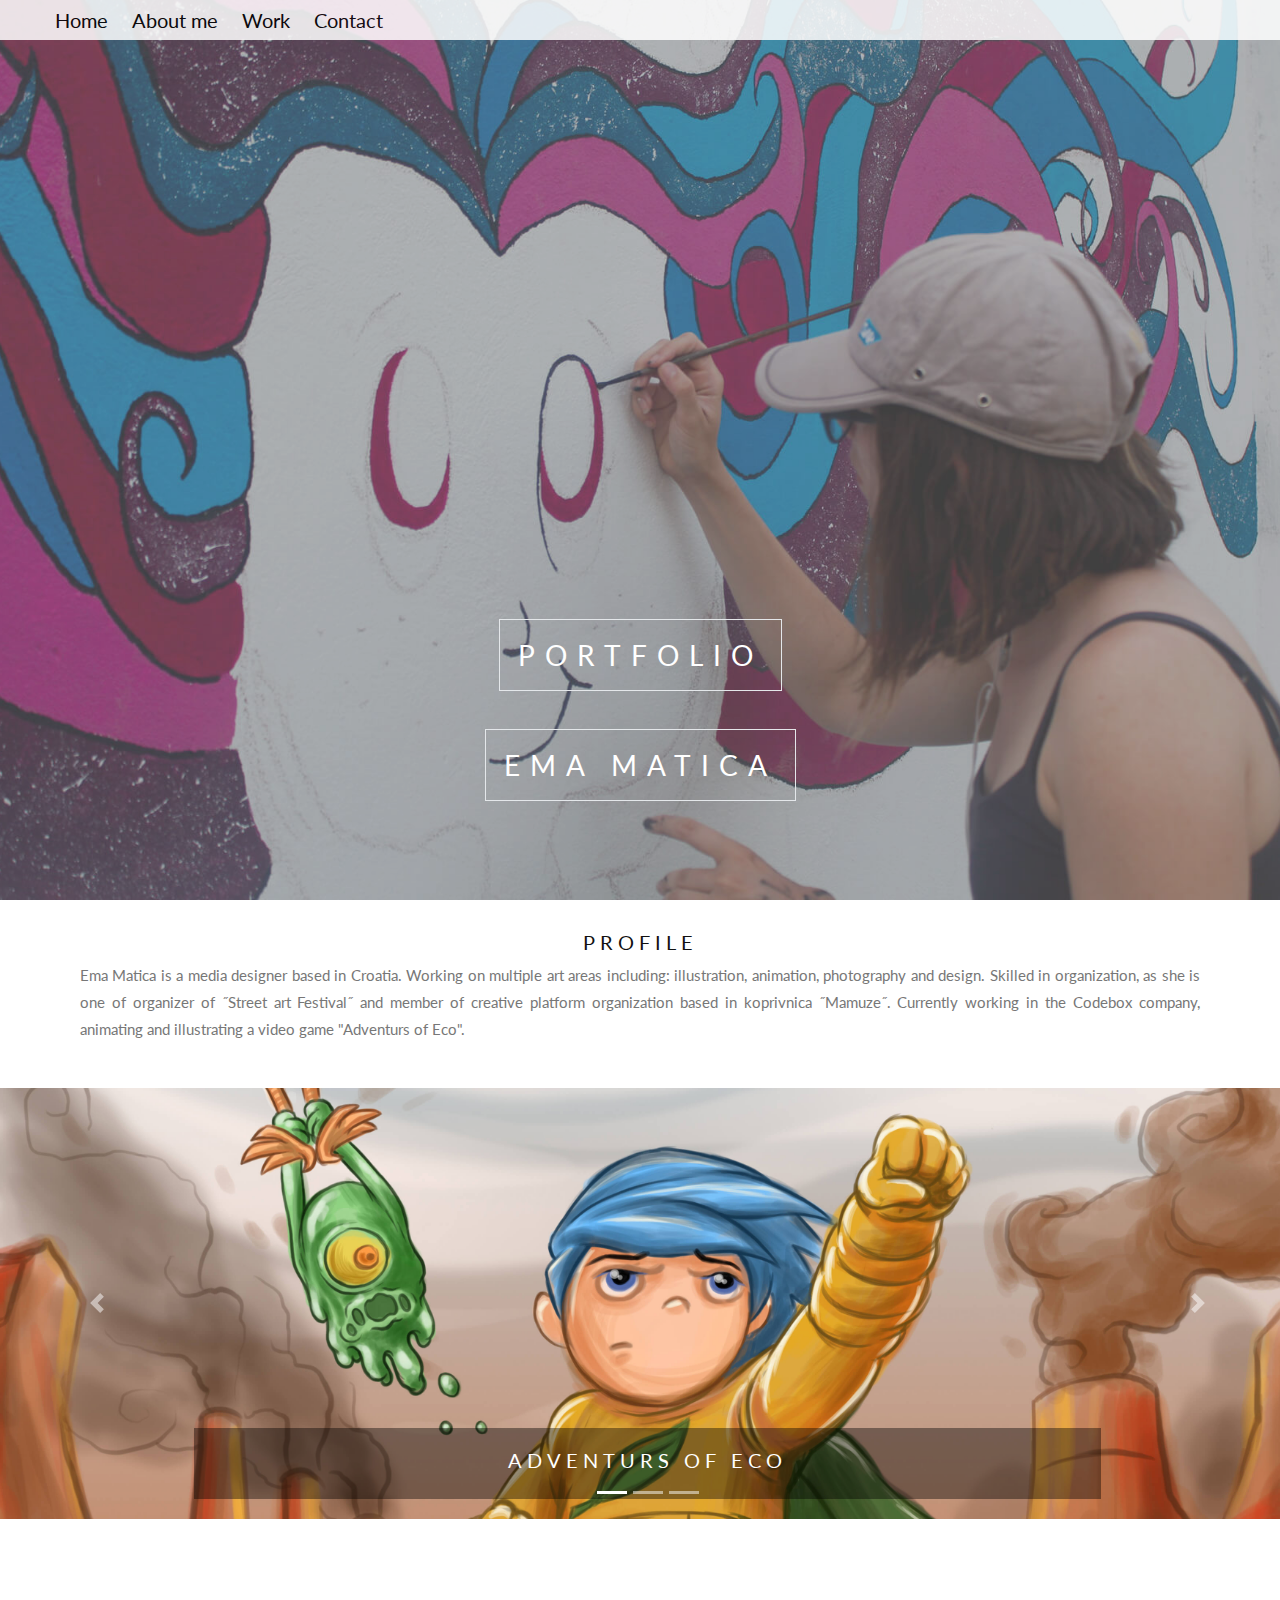
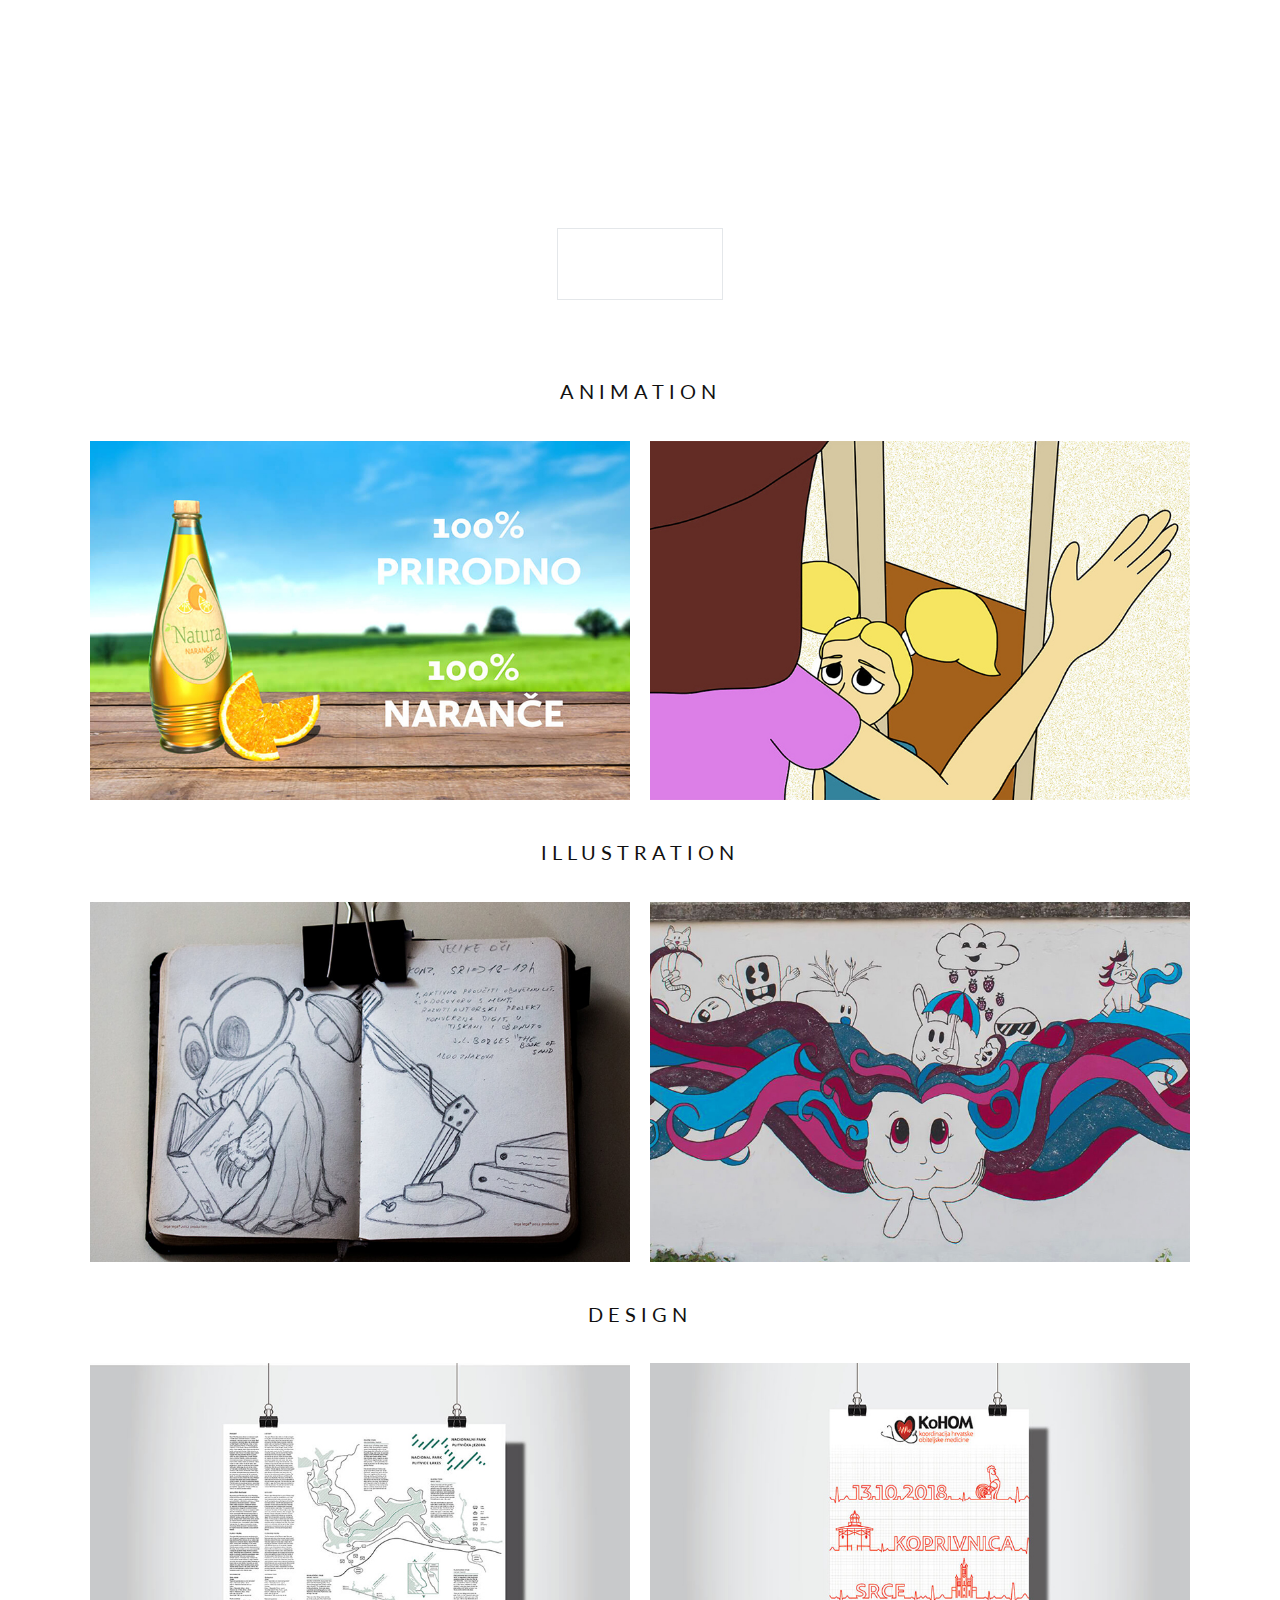
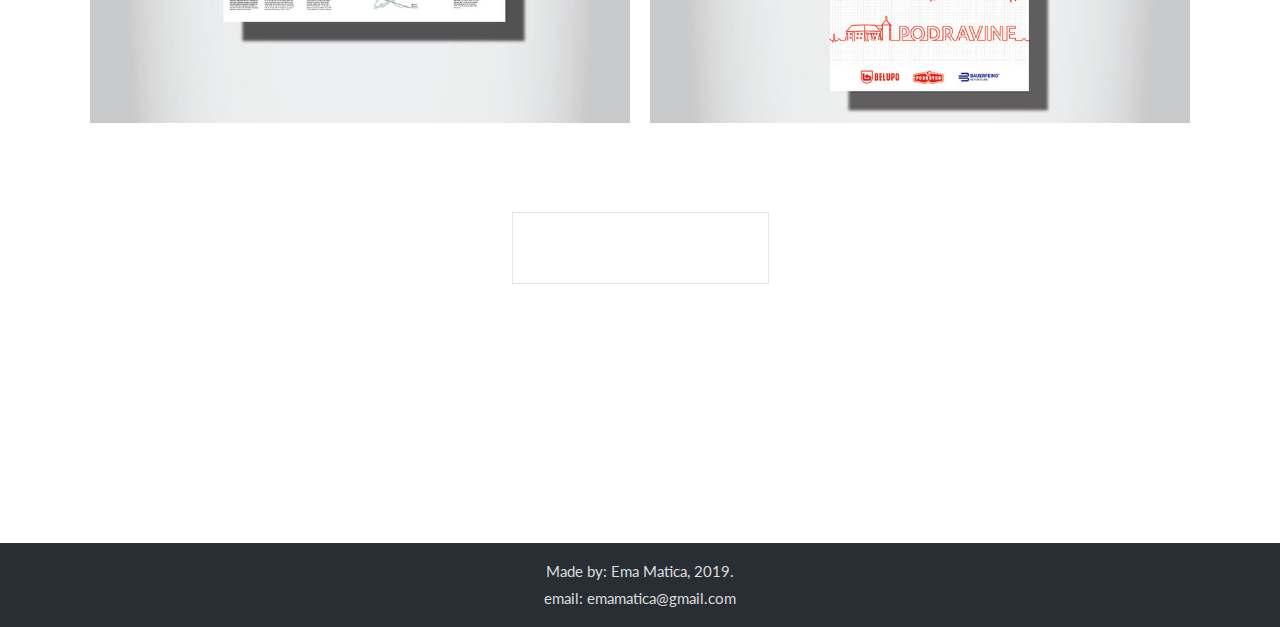
==== index.html @ 645fc13d "Add files via upload" ====
<!DOCTYPE html>
<html lang="hr">
<head>
<meta charset="utf-8">
<meta name="viewport" content="width=device-width, initial-scale=1, shrink-to-fit=no">
<title>Moj portfolio</title>
<link rel="stylesheet" href="bootstrap/bootstrap.min.css">
<link href="https://fonts.googleapis.com/css?family=Lato|Roboto" rel="stylesheet">
<link rel="stylesheet" href="https://use.fontawesome.com/releases/v5.5.0/css/all.css">
<link rel="stylesheet" href="lightbox/css/lightbox.css">
<link rel="stylesheet" href="style.css">
</head>
<body>

  <div class="row navigacija">
      <div class="col">
        <div class="hamburger">
          <span class="fas fa-bars"></span>
        </div>
      <ul class="main-menu">
        <li><a href="index.html">Home</a></li>
        <li><a href="o_meni.html">About me</a></li>
        <li><a href="moji_radovi.html">Work</a></li>
        <li><a href="kontakt.html">Contact</a></li>
      </ul>
    </div>

  </div>
<div class="bgimg-1">

  <div class="caption">
  <span class="border">PORTFOLIO</span>
  </div>
  <div class="caption2">
  <span class="border">EMA MATICA</span>
  </div>
</div>

<div style="color: #777;background-color:white;text-align:center;padding:30px 80px;text-align: justify;">
  <h3 style="text-align:center;">PROFILE</h3>
  <p>Ema Matica is a media designer based in Croatia. Working on multiple art areas  including: illustration, animation, photography and design.
    Skilled in organization, as she is one of organizer of ˝Street art Festival˝ and member of creative platform organization based in koprivnica ˝Mamuze˝.
     Currently working in the Codebox company, animating and illustrating a video game "Adventurs of Eco".  </div>

     <div class="row slider">
       <div class="col">
         <div id="carouselIndicators" class="carousel slide carousel-fade" data-ride="carousel">
           <ol class="carousel-indicators">
             <!-- ************** Indikatori / početak ************** -->
             <li data-target="#carouselIndicators" data-slide-to="0" class="active"></li>
             <li data-target="#carouselIndicators" data-slide-to="1"></li>
             <li data-target="#carouselIndicators" data-slide-to="2"></li>
             <!-- ************** Indikatori / kraj ************** -->
           </ol>
           <div class="carousel-inner">
             <!-- ************** Slideovi / početak ************** -->
             <div class="carousel-item active">
               <img class="d-block w-100" src="slike/eco.jpg" alt="Prvi slide">
               <div class="carousel-caption d-none d-md-block">
                 <h2>Adventurs of Eco</h2>

               </div>
             </div>
             <div class="carousel-item">
               <img class="d-block w-100" src="slike/saf.jpg" alt="Drugi slide">
               <div class="carousel-caption d-none d-md-block">
                 <h2>Street art festival</h2>

               </div>
             </div>
             <div class="carousel-item">
               <img class="d-block w-100" src="slike/eye.jpg" alt="Treći slide">
               <div class="carousel-caption d-none d-md-block">
                 <h2>Eye contact</h2>

               </div>
             </div>
             <!-- ************** Slideovi / kraj ************** -->
           </div>
           <a class="carousel-control-prev" href="#carouselIndicators" role="button" data-slide="prev">
             <span class="carousel-control-prev-icon" aria-hidden="true"></span>
           </a>
           <a class="carousel-control-next" href="#carouselIndicators" role="button" data-slide="next">
             <span class="carousel-control-next-icon" aria-hidden="true"></span>
           </a>
         </div>
       </div>
     </div>

<div class="bgimg-2">
         <div class="caption">
       <span class="border">WORK</span>
       </div>
</div>



<div style="color: #777;background-color:white;text-align:center;padding:20px 80px;text-align: justify;">
  <h3 style="text-align:center;">ANIMATION</h3>
  </div>
     <div class="row galerija">


       <!-- ************** animacija / početak ************** -->
       <div class="col-12 col-md-6 slika">
         <div class="maska">
           <p>
             <a href="slike/slika1_velika.jpg" data-lightbox="galerija" class="naziv-rada">Juice Natura</a>
           </p>
         </div>
         <img src="slike/slika1_mala.jpg" class="img-fluid">
       </div>


       <div class="col-12 col-md-6 slika">
         <div class="maska">
           <p>
             <a href="slike/slika7_velika.jpg" data-lightbox="galerija" class="naziv-rada">Insignitus</a>
           </p>
         </div>
         <img src="slike/slika7_mala.jpg" class="img-fluid">
       </div>
    </div>
       <!-- ************** animacija / kraj ************** -->

       <div style="color: #777;background-color:white;text-align:center;padding:20px 80px;text-align: justify;">
         <h3 style="text-align:center;">ILLUSTRATION</h3>
       </div>
    <div class="row galerija">
       <!-- ************** Tilustracija / početak ************** -->
       <div class="col-12 col-md-6 slika">
         <div class="maska">
           <p>
             <a href="slike/slika2_velika.jpg" data-lightbox="galerija" class="naziv-rada">30 Minuts</a>
           </p>
         </div>
         <img src="slike/slika2_mala.jpg" class="img-fluid">
       </div>


       <div class="col-12 col-md-6 slika">
         <div class="maska">
           <p>
             <a href="slike/slika3_velika.jpg" data-lightbox="galerija" class="naziv-rada">Mural</a>
           </p>
         </div>
         <img src="slike/slika3_mala.jpg" class="img-fluid">
       </div>
    </div>
       <!-- ************** ilustracija / kraj ************** -->

       <div style="color: #777;background-color:white;text-align:center;padding:20px 80px;text-align: justify;">
         <h3 style="text-align:center;">DESIGN</h3>
         </div>
    <div class="row galerija">
       <!-- ************** dizajn / početak ************** -->
       <div class="col-12 col-md-6 slika">
         <div class="maska">
           <p>
             <a href="slike/slika6_velika.jpg" data-lightbox="galerija" class="naziv-rada">Info poster National Park Plitvice Lakes</a>
           </p>
         </div>
         <img src="slike/slika6_mala.jpg" class="img-fluid">
       </div>


       <div class="col-12 col-md-6 slika">
         <div class="maska">
           <p>
             <a href="slike/slika4_velika.jpg" data-lightbox="galerija" class="naziv-rada">Poster for the council of KoHOM</a>
           </p>
         </div>
         <img src="slike/slika4_mala.jpg" class="img-fluid">
       </div>
       <!-- ************** dizajn / kraj ************** -->
     </div>

<div class="bgimg-3">
  <div class="caption3">
  <a class="border" href="kontakt.html">CONTACT!</a>
  </div>
</div>


<div style="position:relative;">
  <div class="footer">
  <p>Made by: Ema Matica, 2019. <br>
     email: emamatica@gmail.com </p>
  </div>
</div>


<script src="bootstrap/jquery.min.js"></script>
<script src="bootstrap/popper.min.js"></script>
<script src="bootstrap/bootstrap.min.js"></script>
<script src="lightbox/js/lightbox.js"></script>
<script>
  $('.hamburger').click(function(){
    $('.main-menu').slideToggle();
  });
</script>

</body>
</html>
---- style.css ----
body, html {
  height: 100%;
  margin: 0;
  font: 400 15px/1.8 "Lato", sans-serif;
  color: #777;
}
.row{
  margin-left: 0px;

}
.navigacija {
	height: 40px;
	position: fixed;
  background-color: #fff;
  opacity: 0.85;
  width: 100%;
  z-index: 99999;
}

.navigacija li {
	display: inline;
	margin-right: 20px;
	list-style-type: none;
}
.navigacija li a {
	line-height: 40px;
	color: #000;


	text-decoration: none;
	font-size: 15pt;
}
.navigacija .hamburger {
	text-align: right;
	font-size: 15pt;
	line-height: 70px;
	padding-right: 40px;
	display: none;
}
.navigacija .main-menu {
	margin-bottom: 0;
}
.navigacija .main-menu li:hover {
	background-color: #000;
}
.navigacija .main-menu li a:hover {
	color: #fff;
}
@media screen and (max-width:760px) {
	.navigacija .hamburger {
		display: block;
	}
	.navigacija .main-menu li {
		border-top: 1px solid black;
		display: block;
		background-color: #F1C40F;
	}
	.navigacija {
		height: auto;
	}
	.main-menu {
		display: none;
	}
}
@media screen and (min-width:761px) {
	.main-menu {
		display: block !important;
	}
}

.bgimg-1, .bgimg-2, .bgimg-3, .bgimg-4 {
  position: relative;
  opacity: 0.8;
  background-attachment: fixed;
  background-position: center;
  background-repeat: no-repeat;
  background-size: cover;
}
.bgimg-1 {
  background-image: url("slike/naslovna2.jpg");
  min-height: 100%;
}
.bgimg-2 {
  background-image: url("slike/naslovna1.jpg");
  min-height: 400px;
}
.bgimg-3 {
  background-image: url("slike/naslovna3.jpg");
  min-height: 400px;
}
.bgimg-4 {
  background-image: url("slike/naslovna31.jpg");
  min-height: 200px;
}

.caption {
  position: absolute;
  left: 0;
  top: 70%;
  width: 100%;
  text-align: center;
  color: #000;
}
.caption2 {
  position: absolute;
  left: 0;
  top: 80%;
  width: 100%;
  text-align: center;
  color: #000;
  padding-top: 20px;
}
.caption3 {
  position: absolute;
  left: 0;
  top: 20%;
  width: 100%;
  text-align: center;
  color: #000;
}
.caption4 {
  position: absolute;
  left: 0;
  top: 50%;
  width: 100%;
  text-align: center;
  color: #000;
}

.caption  span.border {
  color: #fff;
  padding: 18px;
  font-size: 28px;
  letter-spacing: 10px;
}
.caption2  span.border {
  color: #fff;
  padding: 18px;
  font-size: 28px;
  letter-spacing: 10px;
}
.caption3  a.border {
  color: #fff;
  padding: 18px;
  font-size: 28px;
  letter-spacing: 10px;
  text-decoration: none;
}
.caption4  span.border {
  color: #fff;
  padding: 18px;
  font-size: 28px;
  letter-spacing: 10px;
  text-decoration: none;
}


h3 {
  letter-spacing: 5px;
  text-transform: uppercase;
  font: 20px "Lato", sans-serif;
  color: #111;
}
h2{
  letter-spacing: 5px;
  text-transform: uppercase;
  font: 20px "Lato", sans-serif;
  color: #fff;
}
h4{
  font: 15px "Lato", sans-serif;
  color: #777;
}

.slider .col {
	padding-left: 0px;
	padding-right: 0px;
	margin-bottom: 40px;
}

.slider p {
	font: 400 15px/1.8 "Lato", sans-serif;
}
.slider .carousel-caption {
	background-color: rgba(0,0,0,0.4);
	border: 10px;
}

.galerija{
  margin-left: 80px;
  margin-right: 80px;
  margin-bottom: 10px;
}
.galerija .slika .maska {
	background-color: #000;
	position: absolute;
	top: 10px;
	right: 10px;
	left: 10px;
	bottom: 10px;
	opacity: 0;
	transition: 1s ease;
  padding-left: 80px;


}
.galerija .slika:hover .maska {
	opacity: 0.7;
}
.galerija .slika .maska p {
	color: #fff;
	position: absolute;
	left: 50%;
	top: 50%;
	transform: translate(-50%,-50%);
}
.galerija .slika {
	padding: 10px 10px;
}
.galerija .maska a {
  color: #fff;
  text-decoration: none;
  display: block;
  text-align: center;
}
.galerija .maska .naziv-rada {
	font-size: 18pt;
	text-transform: uppercase;
}
.galerija .maska .kategorija {
	font-size: 14pt;
}

.clanci{
  margin-left: 80px;
  margin-right: 80px;
  margin-bottom: 30px;
}
.clanci h1 {
	text-transform: uppercase;
	font-size: 24pt;
	text-align: center;
	padding-top: 60px;
	padding-bottom: 40px;
}
.clanci .mt-60 {
	margin-top: 40px;
}
.clanak h4 {

	margin-bottom: 20px;
}
@media screen and (max-width:767px) {
	.clanak h4 {
		margin-top: 20px;
	}
}
@media screen and (max-width:575px) {
	.clanak h4 {
		margin-top: 20px;
		text-align: center;
	}
	.clanak p {
		margin-left: 20px;
 	  margin-left: 20px;
	}
}

.footer{
  color: #ddd;
  background-color: #282E34;
  text-align: center;
  padding-top: 15px;
  padding-bottom: 15px;
}
.footer p{
  margin: 0;
}

.kontakt {
	padding: 40px 80px;
}
.kontakt h1 {
	font-size: 24pt;
	font-family: 'Lato', cursive;
	padding-bottom: 30px;
}
.kontakt input[type=text],
.kontakt input[type=email],
.kontakt textarea {
	border: 0;
	border-radius: 0;
  background-color: #ddd;
}
.kontakt input {
	height: 50px;
}
.kontakt button[type=submit] {
	background-color: #000;
	border: 0;
	border-radius: 0;
	width: 200px;
	height: 50px;
}
@media screen and (max-width:575px) {
	.kontakt button[type=submit] {
		width: 100%;
	}
}
.kontakt ::placeholder {
	font-size: 14pt;
	font-family: 'Lato', cursive;
}


.social-profile {
	height: 150px;
}
.social-profile.svijetlo-siva {
	background-color: #F0F0F0;
}
.social-profile.svijetlo-bjela {
	background-color: #fff;
}
}
@media screen and (max-width:767px) {
	.social-profile:nth-child(odd) {
		background-color: #F0F0F0;
	}
	.social-profile:nth-child(even) {
		background-color: #E0E0E0;
	}
}
.social-profile p {
	position: absolute;
	top: 50%;
	left: 50%;
	transform: translate(-50%, -50%);
	text-transform: uppercase;
	text-align: center;
	font-size: 32pt;
}
.social-profile p a {
	color: #282E34;
	text-decoration: none;
}

  .o-meni{
    margin-top: 30px;
    margin-left: 80px;
    margin-right: 80px;
    margin-bottom: 30px;
  }

  .o-meni h3{
    padding-bottom: 30px;
  }
  .vjestina {
  	height: 150px;
  }
  .vjestina.svijetlo-siva {
  	background-color: #F0F0F0;
  }
  .vjestina.tamno-siva {
    background-color: #fff;
  }
  @media screen and (max-width:767px) {
  	.vjestina:nth-child(odd) {
  		background-color: #F0F0F0;
  	}
  	.vjestina:nth-child(even) {
  		background-color: #E0E0E0;

  	}
  	.o-meni p:nth-child(1) {
  		margin-top: 40px;
  	}
  }
  .vjestina p {
  	position: absolute;
  	top: 50%;
  	left: 50%;
  	transform: translate(-50%, -50%);
  	text-transform: uppercase;
  	text-align: center;
  	font-size: 14pt;
    color: #000;
  }

/* Turn off parallax scrolling for tablets and phones */
@media only screen and (max-device-width: 1024px) {
  .bgimg-1, .bgimg-2, .bgimg-3 {
    background-attachment: scroll;
  }
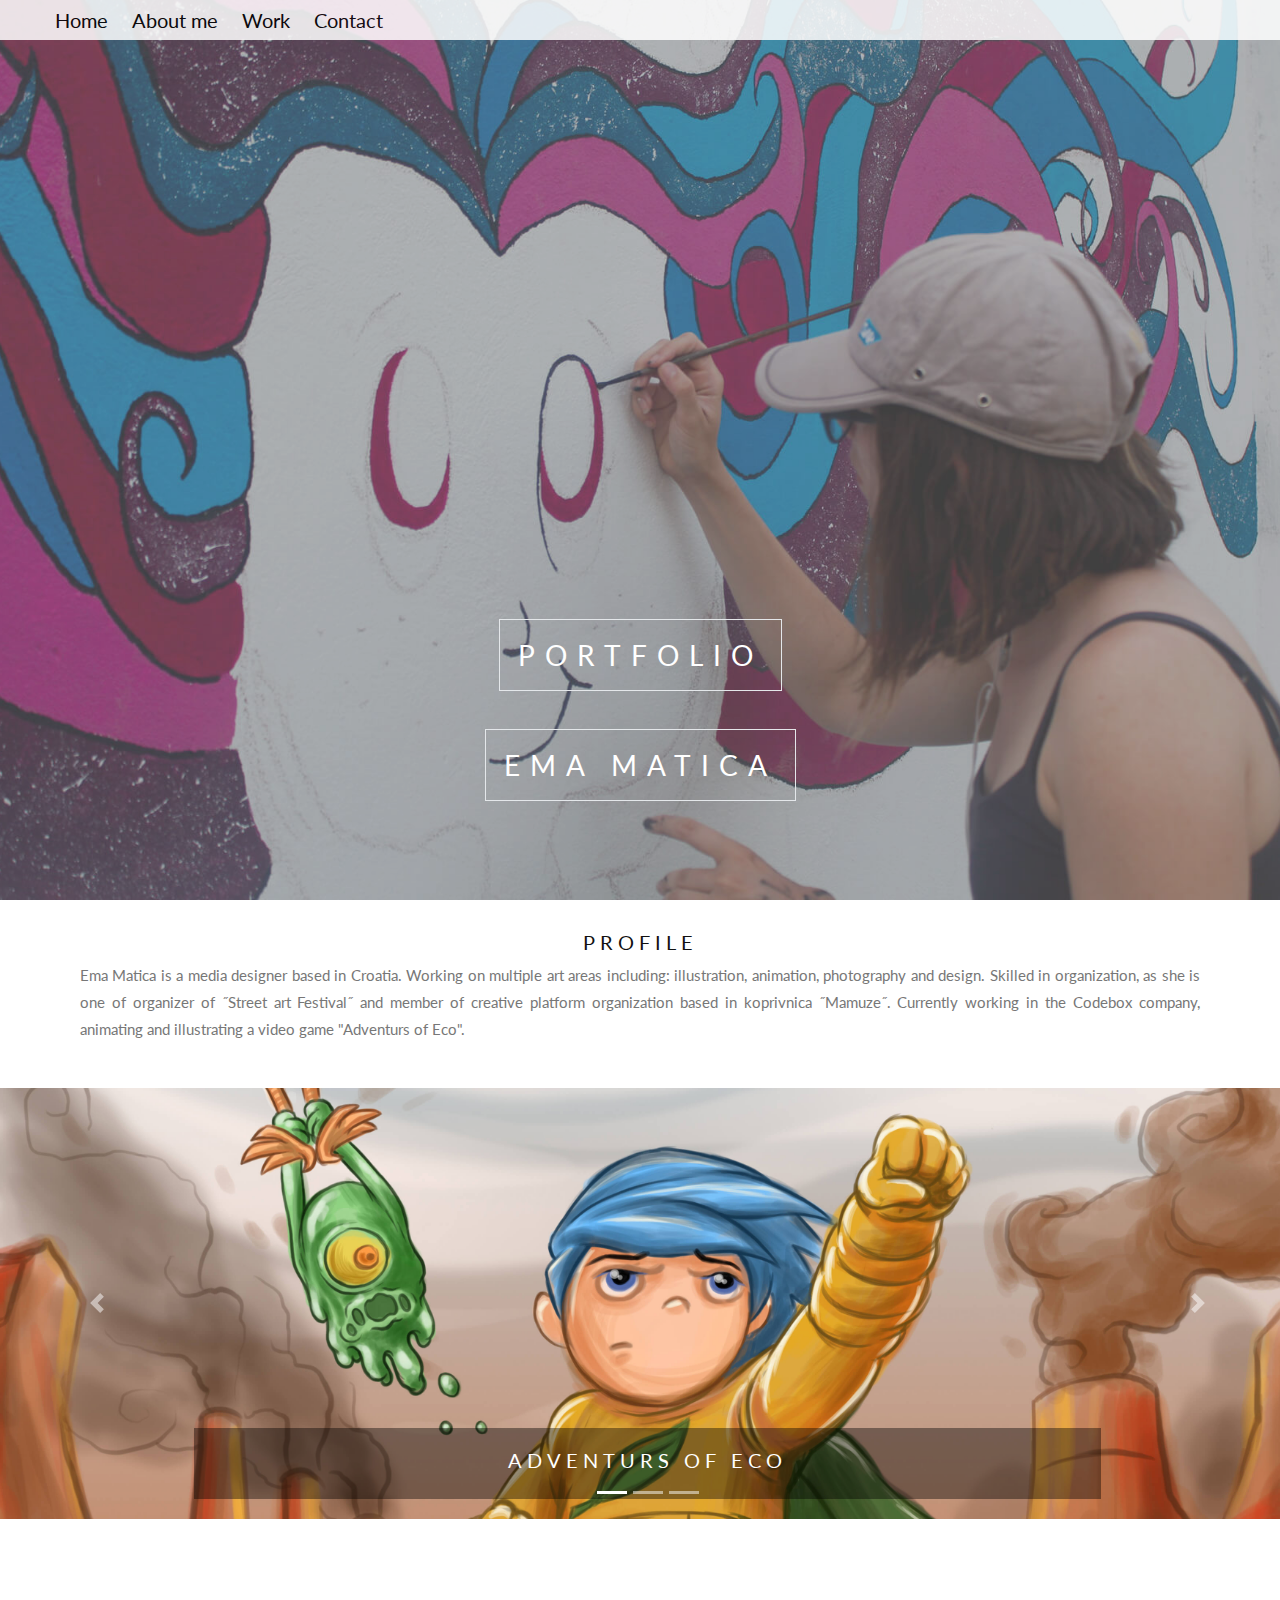
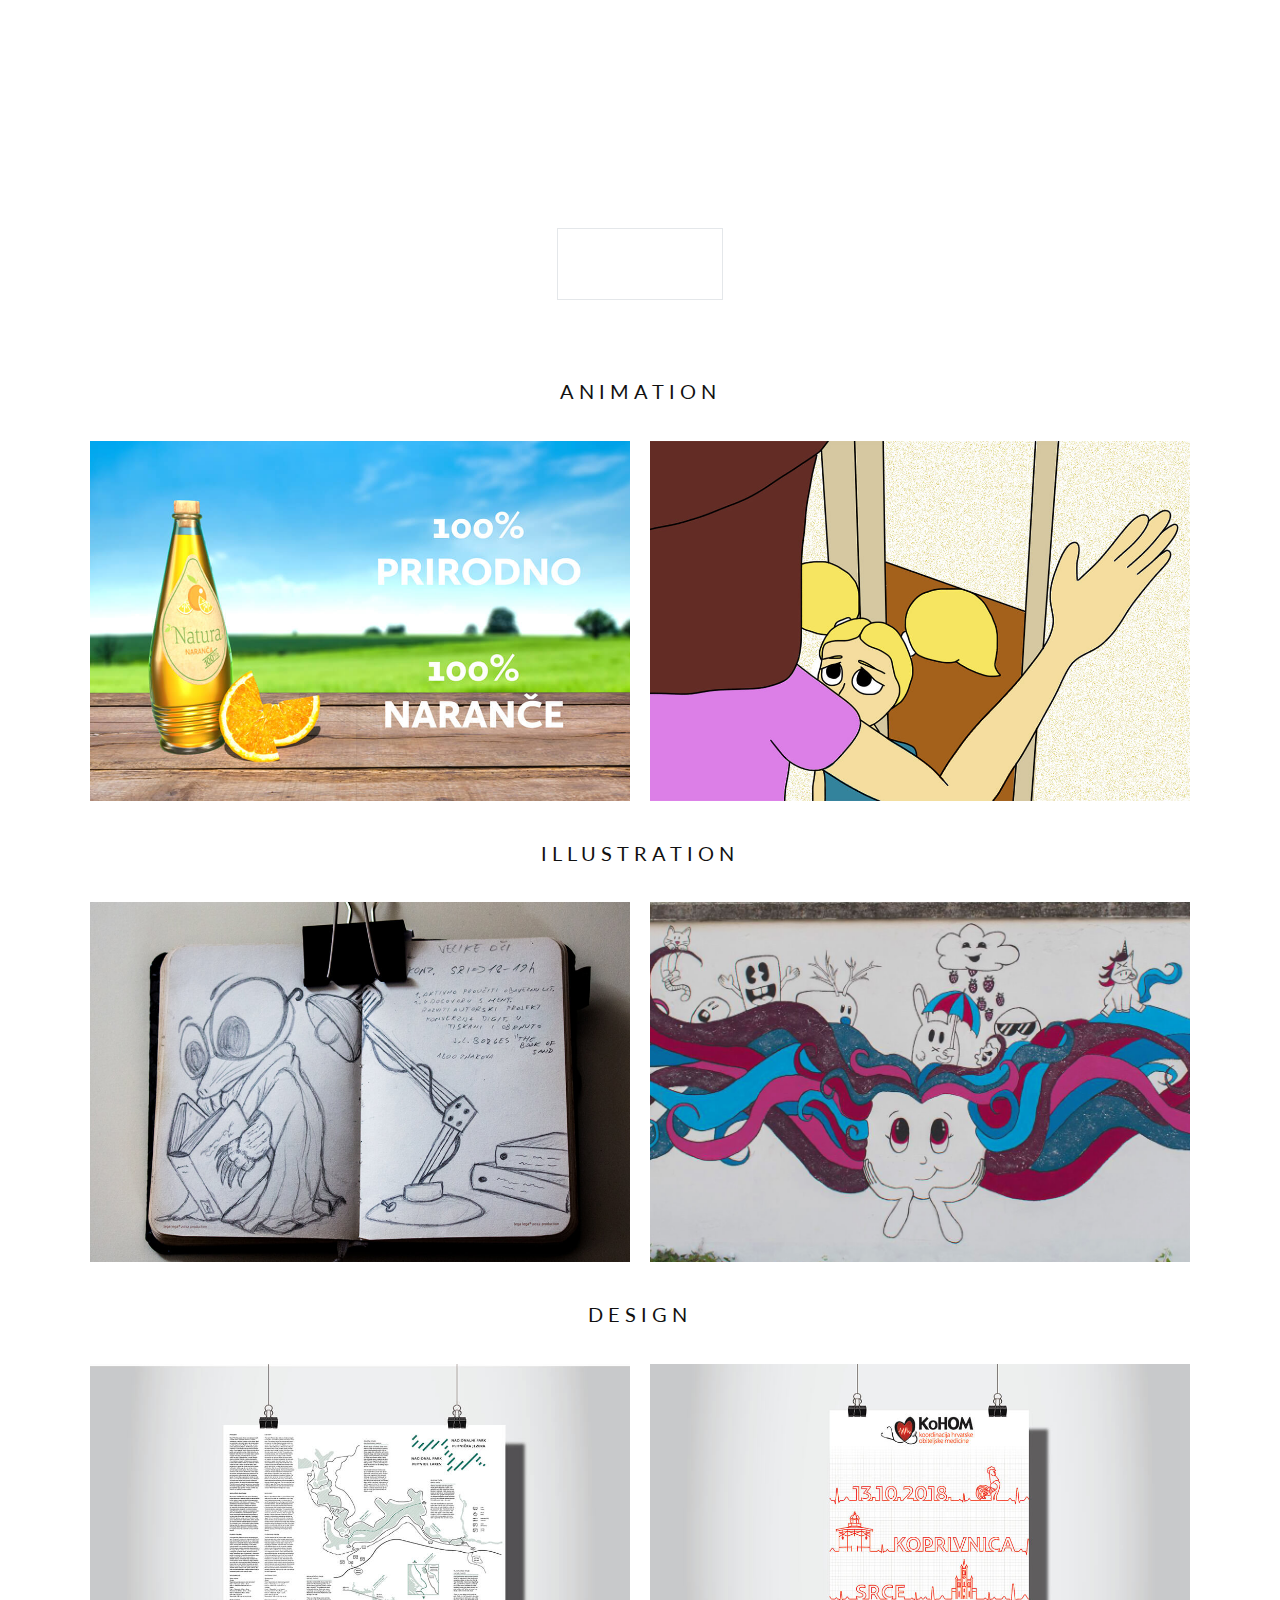
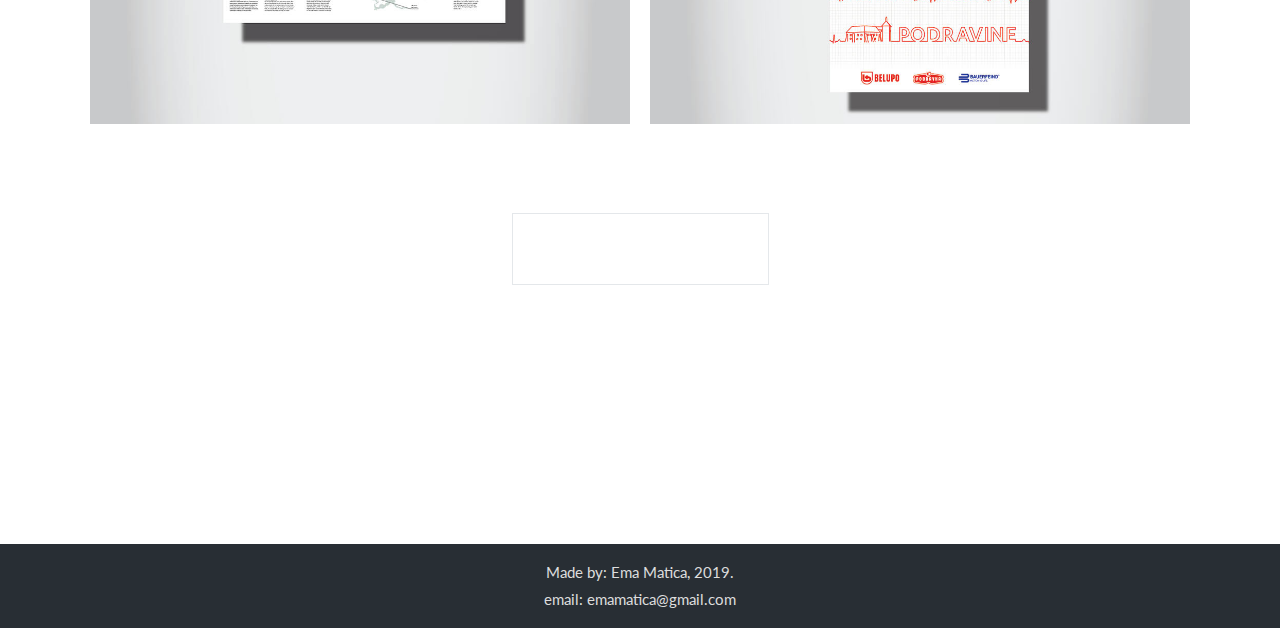
==== commit 6bfafea7: "Update index.html" ====
--- a/index.html
+++ b/index.html
@@ -108,7 +108,7 @@
              <a href="slike/slika1_velika.jpg" data-lightbox="galerija" class="naziv-rada">Juice Natura</a>
            </p>
          </div>
-         <img src="slike/slika1_mala.jpg" class="img-fluid">
+         <img src="slike/slika1_velika.jpg" class="img-fluid">
        </div>
 
 
@@ -118,7 +118,7 @@
              <a href="slike/slika7_velika.jpg" data-lightbox="galerija" class="naziv-rada">Insignitus</a>
            </p>
          </div>
-         <img src="slike/slika7_mala.jpg" class="img-fluid">
+         <img src="slike/slika7_velika.jpg" class="img-fluid">
        </div>
     </div>
        <!-- ************** animacija / kraj ************** -->
@@ -134,7 +134,7 @@
              <a href="slike/slika2_velika.jpg" data-lightbox="galerija" class="naziv-rada">30 Minuts</a>
            </p>
          </div>
-         <img src="slike/slika2_mala.jpg" class="img-fluid">
+         <img src="slike/slika2_velika.jpg" class="img-fluid">
        </div>
 
 
@@ -144,7 +144,7 @@
              <a href="slike/slika3_velika.jpg" data-lightbox="galerija" class="naziv-rada">Mural</a>
            </p>
          </div>
-         <img src="slike/slika3_mala.jpg" class="img-fluid">
+         <img src="slike/slika3_velika.jpg" class="img-fluid">
        </div>
     </div>
        <!-- ************** ilustracija / kraj ************** -->
@@ -160,7 +160,7 @@
              <a href="slike/slika6_velika.jpg" data-lightbox="galerija" class="naziv-rada">Info poster National Park Plitvice Lakes</a>
            </p>
          </div>
-         <img src="slike/slika6_mala.jpg" class="img-fluid">
+         <img src="slike/slika6_velika.jpg" class="img-fluid">
        </div>
 
 
@@ -170,7 +170,7 @@
              <a href="slike/slika4_velika.jpg" data-lightbox="galerija" class="naziv-rada">Poster for the council of KoHOM</a>
            </p>
          </div>
-         <img src="slike/slika4_mala.jpg" class="img-fluid">
+         <img src="slike/slika4_velika.jpg" class="img-fluid">
        </div>
        <!-- ************** dizajn / kraj ************** -->
      </div>
--- a/style.css
+++ b/style.css
@@ -68,7 +68,7 @@
 	}
 }
 
-.bgimg-1, .bgimg-2, .bgimg-3, .bgimg-4 {
+.bgimg-1, .bgimg-2, .bgimg-3, .bgimg-4, .bgimg-5 {
   position: relative;
   opacity: 0.8;
   background-attachment: fixed;
@@ -91,6 +91,10 @@
 .bgimg-4 {
   background-image: url("slike/naslovna31.jpg");
   min-height: 200px;
+}
+.bgimg-5 {
+  background-image: url("slike/naslovna4.jpg");
+  min-height: 300px;
 }
 
 .caption {
@@ -235,6 +239,7 @@
   margin-left: 80px;
   margin-right: 80px;
   margin-bottom: 30px;
+  margin-top: 30px;
 }
 .clanci h1 {
 	text-transform: uppercase;
@@ -387,6 +392,8 @@
     color: #000;
   }
 
+
+
 /* Turn off parallax scrolling for tablets and phones */
 @media only screen and (max-device-width: 1024px) {
   .bgimg-1, .bgimg-2, .bgimg-3 {
